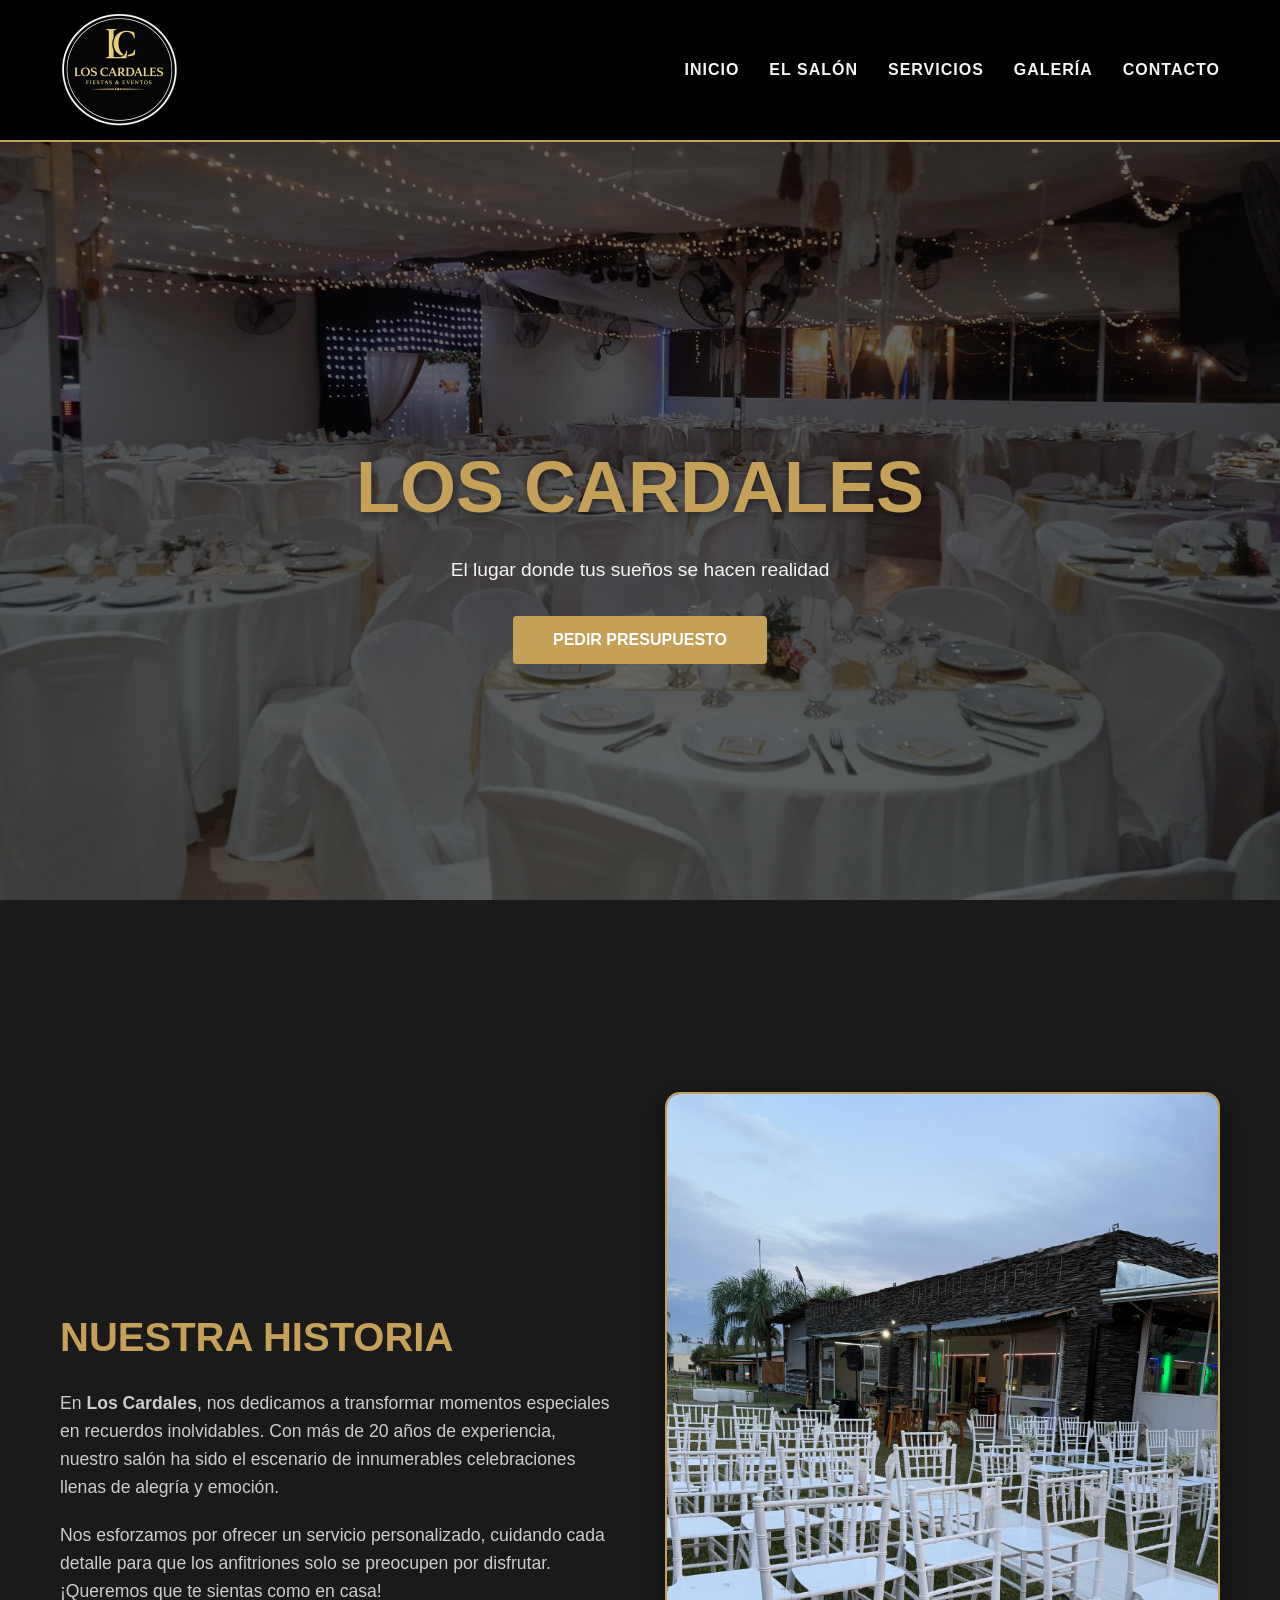
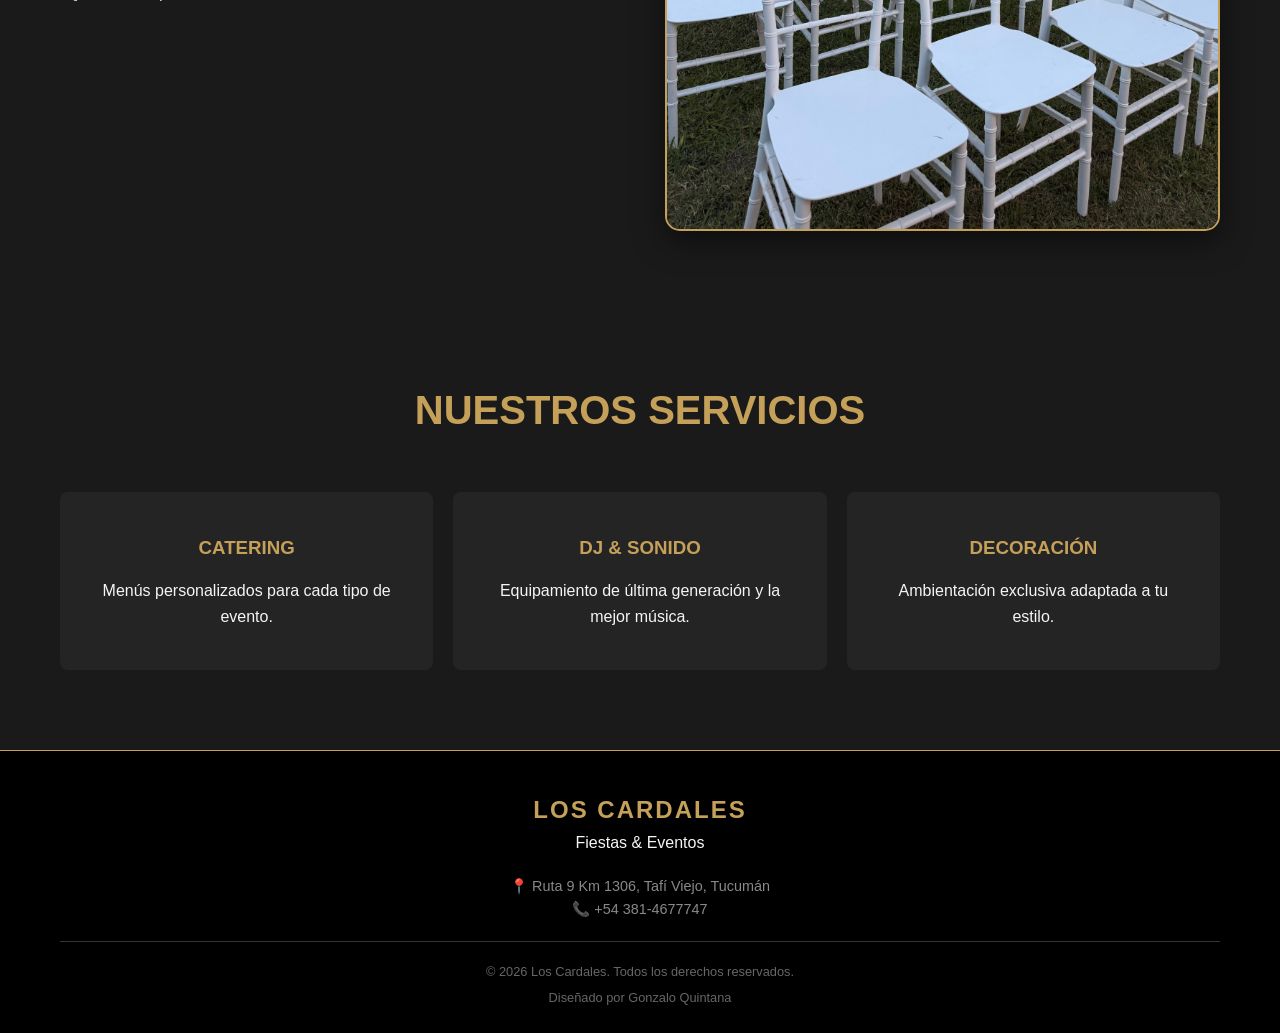
==== index.html @ 792b3b12 "Estructura base del sitio" ====
<!DOCTYPE html>
<html lang="es">
<head>
    <meta charset="UTF-8">
    <meta name="viewport" content="width=device-width, initial-scale=1.0">
    <title>Los Cardales - Fiestas & Eventos</title>
    <link rel="stylesheet" href="style.css">
</head>
<body>

    <!-- HEADER Y NAVEGACIÓN -->
    <header id="start">
        <div class="nav-container">
            <div class="logo">
                <a href="#start">
                    <img src="./assets/inicio/logo.jpg" alt="Logo Los Cardales">
                </a>
            </div>
            <nav>
                <ul>
                    <li><a href="#start">Inicio</a></li>
                    <li><a href="salon.html">El Salón</a></li>
                    <li><a href="#servicios">Servicios</a></li>
                    <li><a href="#galeria">Galería</a></li>
                    <li><a href="contacto.html">Contacto</a></li>
                </ul>
            </nav>
        </div>
    </header>

    <!-- SECCIÓN HERO (INICIO) -->
    <section id="inicio">
        <div class="hero-content">
            <h1>Los Cardales</h1>
            <p>El lugar donde tus sueños se hacen realidad</p>
            <button>Pedir Presupuesto</button>
        </div>
    </section>
    
    <!-- SECCIÓN SOBRE NOSOTROS -->
    <section id="salon" class="container about-section">
        <div class="about-content">
            <div class="about-text">
                <h2 class="section-title-left">Nuestra Historia</h2>
                <p>En <strong>Los Cardales</strong>, nos dedicamos a transformar momentos especiales en recuerdos inolvidables. Con más de 20 años de experiencia, nuestro salón ha sido el escenario de innumerables celebraciones llenas de alegría y emoción.</p>
                <p>Nos esforzamos por ofrecer un servicio personalizado, cuidando cada detalle para que los anfitriones solo se preocupen por disfrutar. ¡Queremos que te sientas como en casa!</p>
            </div>
            <div class="about-image">
                <!-- Aquí puedes poner otra foto del salón o de tu papá trabajando -->
                <img src="./assets/inicio/interior.jpg" alt="Interior de Los Cardales">
            </div>
        </div>
    </section>

    <!-- SECCIÓN SERVICIOS -->
    <section id="servicios" class="container">
        <h2 class="section-title">Nuestros Servicios</h2>
        <div class="services-grid">
            <div class="service-card">
                <h3>Catering</h3>
                <p>Menús personalizados para cada tipo de evento.</p>
            </div>
            <div class="service-card">
                <h3>DJ & Sonido</h3>
                <p>Equipamiento de última generación y la mejor música.</p>
            </div>
            <div class="service-card">
                <h3>Decoración</h3>
                <p>Ambientación exclusiva adaptada a tu estilo.</p>
            </div>
        </div>
    </section>

    <footer class="main-footer">
        <div class="footer-container">
            <div class="footer-info">
                <h4>Los Cardales</h4>
                <p>Fiestas & Eventos</p>
            </div>
            
            <div class="footer-links">
                <p>📍 Ruta 9 Km 1306, Tafí Viejo, Tucumán</p>
                <p>📞 +54 381-4677747</p>
            </div>
    
            <div class="footer-copy">
                <p>&copy; 2026 Los Cardales. Todos los derechos reservados.</p>
                <p>Diseñado por Gonzalo Quintana</p>
            </div>
        </div>
    </footer>
</body>
</html>
---- style.css ----
/* 1. RESET Y CONFIGURACIÓN GLOBAL */
* {
    margin: 0;
    padding: 0;
    box-sizing: border-box;
    font-family: 'Segoe UI', Tahoma, Geneva, Verdana, sans-serif;
}

html {
    scroll-behavior: smooth; /* Desplazamiento suave al hacer clic en el menú */
}

:root {
    --dorado: #C5A059;
    --dorado-oscuro: #8E6F3E;
    --negro-fondo: #1A1A1A;
    --negro-tarjeta: #242424;
    --blanco-hueso: #F5F5F5;
}

body {
    background-color: var(--negro-fondo);
    color: var(--blanco-hueso);
    line-height: 1.6;
}

/* 2. NAVEGACIÓN */
header {
    background-color: rgba(0, 0, 0, 0.95);
    padding: 10px 0;
    position: sticky;
    top: 0;
    border-bottom: 2px solid var(--dorado);
    z-index: 1000;
}

.nav-container {
    max-width: 1200px;
    margin: 0 auto;
    display: flex;
    justify-content: space-between;
    align-items: center;
    padding: 0 20px;
}

.logo img {
    height: 120px;
    width: auto;
    display: block;
    transition: transform 0.3s ease;
}

.logo img:hover {
    transform: scale(1.1);
}

nav ul {
    display: flex;
    list-style: none;
}

nav ul li {
    margin-left: 30px;
}

nav ul li a {
    color: var(--blanco-hueso);
    text-decoration: none;
    text-transform: uppercase;
    font-weight: bold;
    font-size: 1.0rem;
    letter-spacing: 1px;
    transition: 0.3s;
}

nav ul li a:hover {
    color: var(--dorado);
}

/* 3. HERO SECTION */
#inicio {
    /* 1. Definimos la altura (90% de la pantalla para que se vea el inicio de la siguiente sección) */
    height: 90vh; 
    
    /* 2. Ponemos la imagen de fondo con un degradado oscuro para que el texto blanco resalte */
    background: linear-gradient(rgba(0, 0, 0, 0.6), rgba(0, 0, 0, 0.6)), 
                url('./assets/inicio/portada.png'); 
    
    /* 3. Centramos la imagen y hacemos que cubra todo el espacio sin deformarse */
    background-size: cover;
    background-position: center;
    background-attachment: fixed; /* Opcional: crea un efecto 'Parallax' al hacer scroll */

    /* 4. Centramos el contenido (h1, p, button) usando Flexbox */
    display: flex;
    justify-content: center;
    align-items: center;
    text-align: center;
}



.hero-content h1 {
    font-size: 4.5rem;
    color: var(--dorado);
    text-transform: uppercase;
    margin-bottom: 10px;
    text-shadow: 2px 2px 10px rgba(0,0,0,0.5);
}

.hero-content p {
    font-size: 1.2rem;
    margin-bottom: 30px;
}

/* 4. SECCIÓN SERVICIOS */
.container {
    max-width: 1200px;
    margin: 80px auto;
    padding: 0 20px;
}

.section-title {
    text-align: center;
    color: var(--dorado);
    font-size: 2.5rem;
    margin-bottom: 50px;
    text-transform: uppercase;
}

.services-grid {
    display: grid;
    grid-template-columns: repeat(auto-fit, minmax(300px, 1fr));
    gap: 20px;
}

.service-card {
    background-color: var(--negro-tarjeta);
    padding: 40px;
    text-align: center;
    border: 1px solid transparent;
    transition: 0.4s;
    border-radius: 8px;
}

.service-card:hover {
    border-color: var(--dorado);
    transform: translateY(-10px);
}

.service-card h3 {
    color: var(--dorado);
    margin-bottom: 15px;
    text-transform: uppercase;
}

/* 5. BOTONES */
button {
    background-color: var(--dorado);
    color: white;
    border: none;
    padding: 15px 40px;
    font-size: 1rem;
    font-weight: bold;
    text-transform: uppercase;
    cursor: pointer;
    transition: 0.3s;
    border-radius: 4px;
}

button:hover {
    background-color: var(--dorado-oscuro);
    box-shadow: 0 0 15px var(--dorado);
}

/* 6. SECCIÓN SOBRE NOSOTROS */
.about-section {
    padding: 60px 20px;
}

.about-content {
    display: flex;
    align-items: center;
    gap: 50px; /* Espacio entre el texto y la imagen */
    flex-wrap: wrap; /* Para que en celulares la imagen se ponga debajo del texto */
}

.about-text {
    flex: 1;
    min-width: 300px;
}

.section-title-left {
    color: var(--dorado);
    font-size: 2.5rem;
    margin-bottom: 20px;
    text-transform: uppercase;
}

.about-text p {
    margin-bottom: 20px;
    font-size: 1.1rem;
    color: #ccc; /* Un gris claro para que sea legible pero elegante */
}

.about-image {
    flex: 1;
    min-width: 300px;
}

.about-image img {
    width: 100%;
    height: auto;
    border-radius: 15px; /* Bordes redondeados para un toque moderno */
    border: 2px solid var(--dorado); /* Marco dorado sutil */
    box-shadow: 0 10px 30px rgba(0,0,0,0.5);
}

/* 7. FOOTER */
.main-footer {
    background-color: #000; /* Negro total para contrastar con el fondo */
    color: var(--blanco-hueso);
    padding: 40px 0 20px 0;
    border-top: 1px solid var(--dorado);
    margin-top: 50px;
    text-align: center;
}

.footer-container {
    max-width: 1200px;
    margin: 0 auto;
    display: flex;
    flex-direction: column;
    gap: 20px;
    padding: 0 20px;
}

.footer-info h4 {
    color: var(--dorado);
    text-transform: uppercase;
    font-size: 1.5rem;
    letter-spacing: 2px;
}

.footer-links p {
    font-size: 0.9rem;
    color: #888;
}

.footer-copy {
    border-top: 1px solid #333;
    padding-top: 20px;
    font-size: 0.8rem;
    color: #666;
}

.footer-copy p {
    margin-bottom: 5px;
}




/* 9. ESTILOS ESPECÍFICOS PARA LA PÁGINA SALON.HTML */

/* --- SECCIÓN EL SALÓN (PÁGINA INDEPENDIENTE) --- */

/* Hero de la página Salón */
.salon-hero {
    height: 40vh;
    background: linear-gradient(rgba(0,0,0,0.8), rgba(0,0,0,0.8)), url('./assets/inicio/salon.jpg');
    background-size: cover;
    background-position: center;
    display: flex;
    flex-direction: column;
    justify-content: center;
    align-items: center;
    text-align: center;
    border-bottom: 1px solid var(--dorado);
}

.salon-hero h1 {
    color: var(--dorado);
    font-size: 3rem;
    text-transform: uppercase;
}

/* Grilla de detalles */
.salon-detalles-page {
    padding: 60px 20px;
}

.salon-grid {
    display: flex; /* Cambiamos a flex para mejor control de anchos */
    align-items: center;
    justify-content: center;
    gap: 40px;
    flex-wrap: wrap; /* Para que en móviles se apile uno abajo del otro */
}

/* Control del tamaño de la imagen */
.salon-main-img {
    flex: 1;
    min-width: 300px;
    max-width: 600px; /* AQUÍ controlas el ancho máximo de la foto */
}

.salon-main-img img {
    width: 100%;
    height: auto; /* Mantiene la proporción original de tu foto */
    border-radius: 8px;
    border: 2px solid var(--dorado);
    box-shadow: 0 15px 30px rgba(0,0,0,0.5);
}

/* Control del texto */
.salon-info-box {
    flex: 1;
    min-width: 300px;
}

.salon-info-box h3 {
    color: var(--dorado);
    font-size: 2rem;
    margin-bottom: 20px;
}

.salon-list {
    list-style: none;
    margin-top: 20px;
}

.salon-list li {
    margin-bottom: 12px;
    padding-left: 20px;
    position: relative;
}

.salon-list li::before {
    content: "•";
    color: var(--dorado);
    font-weight: bold;
    position: absolute;
    left: 0;
}





/* --- PÁGINA DE CONTACTO --- */

.contacto-hero {
    height: 45vh; /* Un poco más alta para que se luzca la foto */
    /* Cambia 'foto-contacto.jpg' por la ruta de tu imagen, por ejemplo: ./assets/inicio/salon_detalle.jpg */
    background: linear-gradient(rgba(0, 0, 0, 0.7), rgba(0, 0, 0, 0.7)), 
                url('./assets/inicio/contacto.jpg'); 
    background-size: cover;
    background-position: center;
    background-attachment: fixed; /* Mismo efecto parallax que el inicio si lo deseas */
    display: flex;
    justify-content: center;
    align-items: center;
    text-align: center;
    border-bottom: 2px solid var(--dorado);
}

.contacto-hero h1 {
    color: var(--dorado);
    font-size: 3.5rem;
    text-transform: uppercase;
    text-shadow: 2px 2px 10px rgba(0,0,0,0.7);
}

.contacto-hero p {
    color: var(--blanco-hueso);
    font-size: 1.2rem;
    letter-spacing: 1px;
}

.contacto-grid {
    display: grid;
    grid-template-columns: 1fr 1fr;
    gap: 60px;
    padding: 80px 20px;
    align-items: start;
}

/* Info lateral */
.contacto-info h2 {
    color: var(--dorado);
    margin-bottom: 20px;
    font-size: 2rem;
}

.info-item {
    display: flex;
    gap: 15px;
    margin-top: 30px;
}

.info-item span {
    font-size: 1.5rem;
    color: var(--dorado);
}

.info-item h3 {
    font-size: 1.1rem;
    color: var(--dorado);
}

/* Formulario */
.contacto-form-container {
    background-color: var(--negro-tarjeta);
    padding: 40px;
    border-radius: 10px;
    border: 1px solid #333;
}

.form-group {
    margin-bottom: 20px;
}

.form-group label {
    display: block;
    margin-bottom: 8px;
    color: var(--dorado);
    font-weight: bold;
}

.form-group input, 
.form-group select, 
.form-group textarea {
    width: 100%;
    padding: 12px;
    background-color: #1a1a1a;
    border: 1px solid #444;
    color: white;
    border-radius: 4px;
    outline: none;
    transition: 0.3s;
}

.form-group input:focus, 
.form-group textarea:focus {
    border-color: var(--dorado);
}

.btn-enviar {
    width: 100%;
    margin-top: 10px;
}

/* Responsivo */
@media (max-width: 768px) {
    .contacto-grid {
        grid-template-columns: 1fr;
    }
}
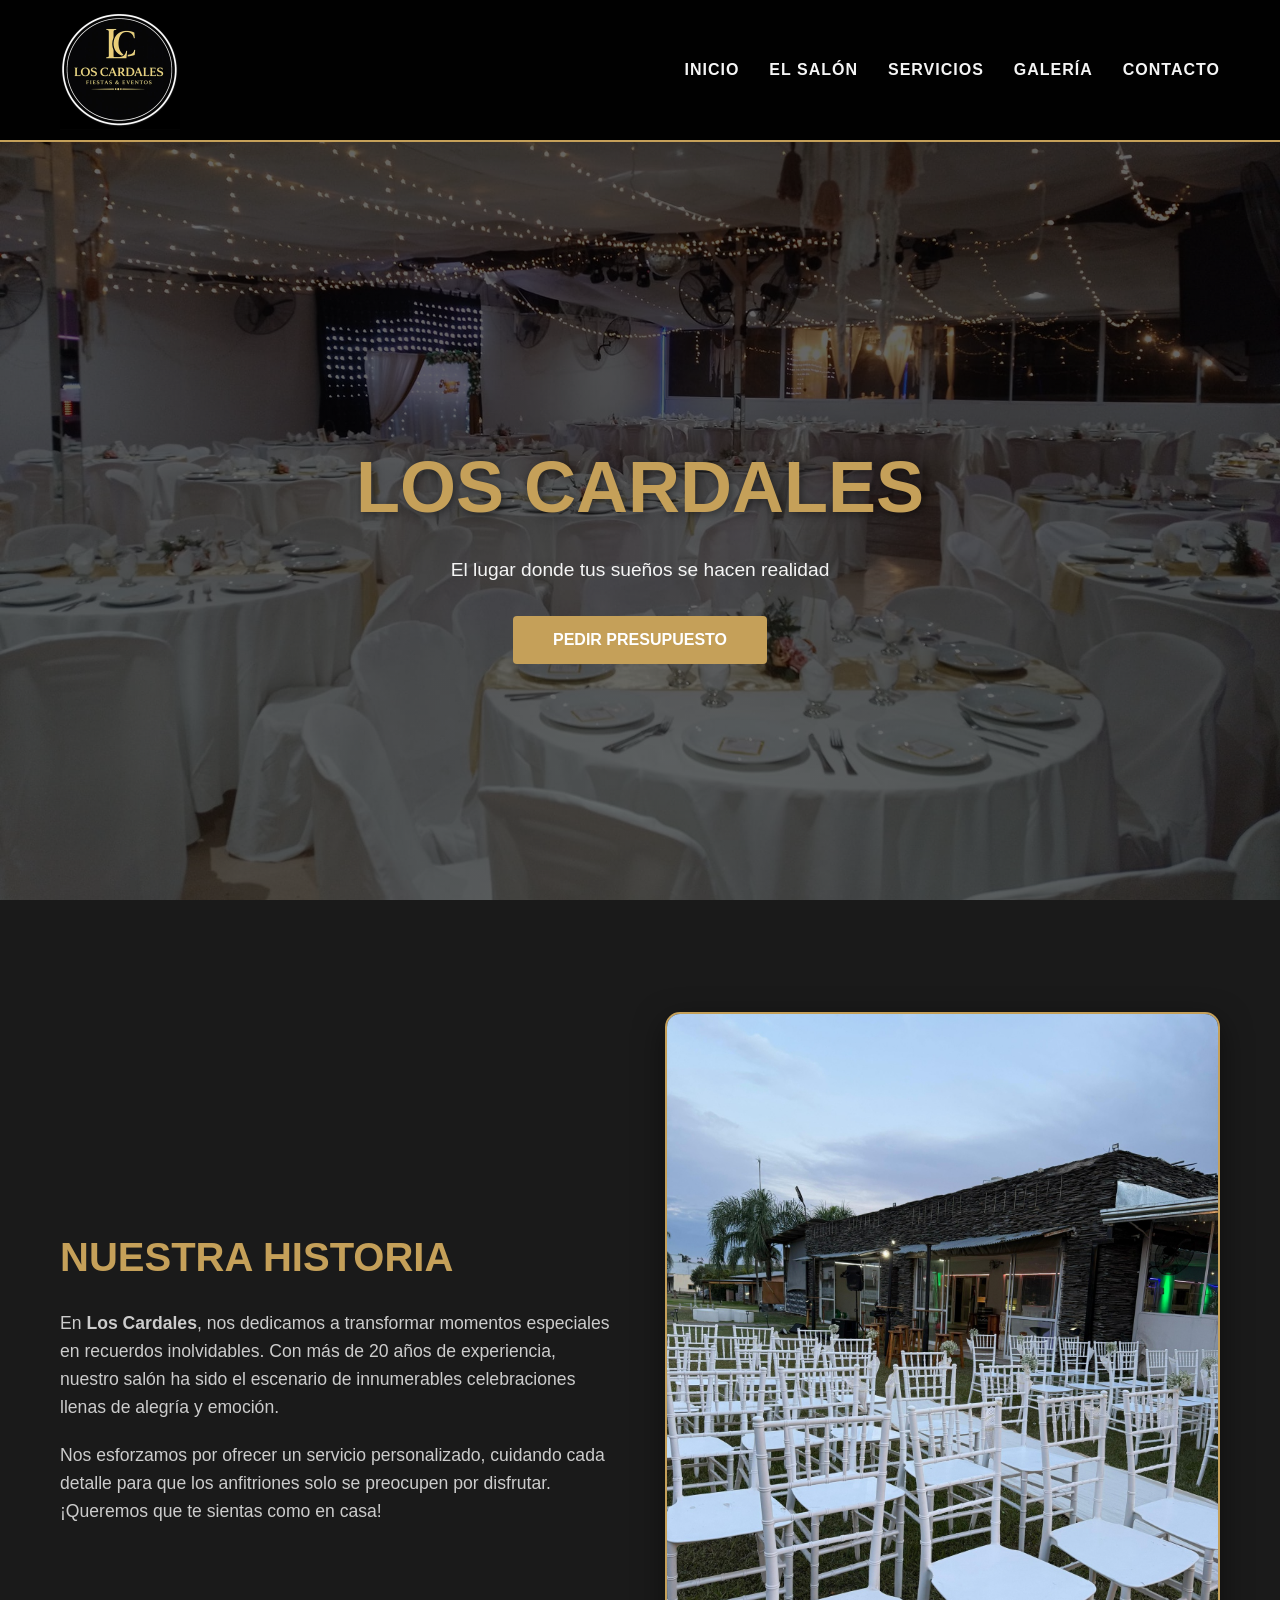
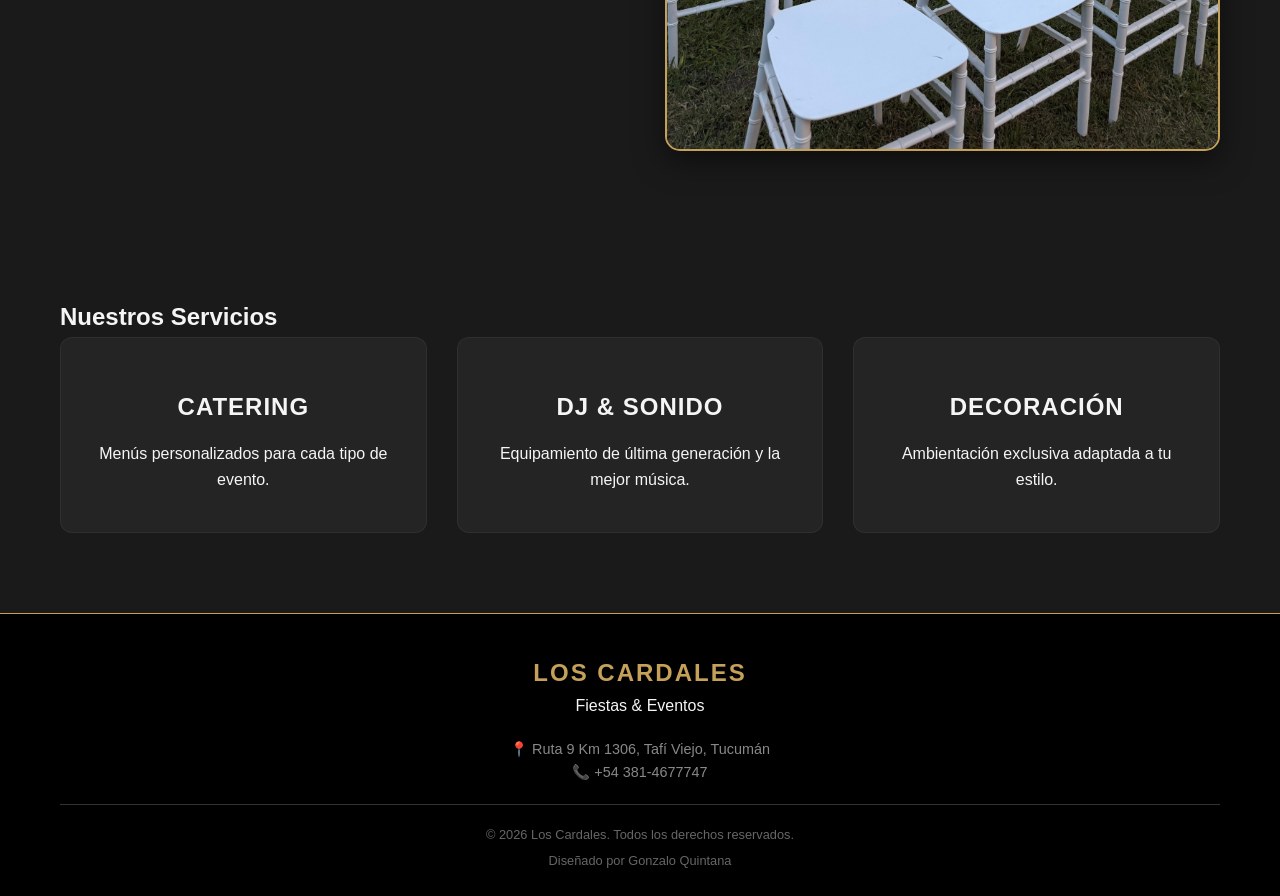
==== commit 19369c65: "Cambios SEO" ====
--- a/index.html
+++ b/index.html
@@ -4,7 +4,8 @@
     <meta charset="UTF-8">
     <meta name="viewport" content="width=device-width, initial-scale=1.0">
     <title>Los Cardales - Fiestas & Eventos</title>
-    <link rel="stylesheet" href="style.css">
+    <meta name="keywords" content="salon de fiestas tucumuan, salon de eventos tafi viejo, alquiler de salon para bodas, catering para eventos tucuman, fiestas de 15 los cardales">
+    <link rel="stylesheet" href="./scss/style.css">
 </head>
 <body>
 
@@ -20,15 +21,15 @@
                 <ul>
                     <li><a href="#start">Inicio</a></li>
                     <li><a href="salon.html">El Salón</a></li>
-                    <li><a href="#servicios">Servicios</a></li>
-                    <li><a href="#galeria">Galería</a></li>
+                    <li><a href="servicios.html">Servicios</a></li>
+                    <li><a href="galeria.html">Galería</a></li>
                     <li><a href="contacto.html">Contacto</a></li>
                 </ul>
             </nav>
         </div>
     </header>
 
-    <!-- SECCIÓN HERO (INICIO) -->
+    <!-- SECCIÓN INICIO -->
     <section id="inicio">
         <div class="hero-content">
             <h1>Los Cardales</h1>
@@ -46,7 +47,6 @@
                 <p>Nos esforzamos por ofrecer un servicio personalizado, cuidando cada detalle para que los anfitriones solo se preocupen por disfrutar. ¡Queremos que te sientas como en casa!</p>
             </div>
             <div class="about-image">
-                <!-- Aquí puedes poner otra foto del salón o de tu papá trabajando -->
                 <img src="./assets/inicio/interior.jpg" alt="Interior de Los Cardales">
             </div>
         </div>
--- a/scss/style.css
+++ b/scss/style.css
@@ -0,0 +1,669 @@
+@charset "UTF-8";
+/* 1. CONFIGURACIÓN GRAL Y SCROLLBAR */
+* {
+  margin: 0;
+  padding: 0;
+  box-sizing: border-box;
+  font-family: "Segoe UI", Tahoma, Geneva, Verdana, sans-serif;
+}
+
+html {
+  scroll-behavior: smooth;
+}
+
+:root {
+  --dorado: #C5A059;
+  --dorado-oscuro: #8E6F3E;
+  --negro-fondo: #1A1A1A;
+  --negro-tarjeta: #242424;
+  --blanco-hueso: #F5F5F5;
+}
+
+/* BARRA DE SCROLL GRAL */
+::-webkit-scrollbar {
+  width: 10px;
+  height: 10px;
+}
+
+/* FONDO BARRA DE SCROLL */
+::-webkit-scrollbar-track {
+  background: #0d0d0d;
+}
+
+/* BARRA ARRASTRABLE */
+::-webkit-scrollbar-thumb {
+  background: var(--dorado);
+  border-radius: 5px;
+  border: 2px solid #0d0d0d;
+}
+::-webkit-scrollbar-thumb:hover {
+  background: var(--dorado-oscuro);
+}
+
+body {
+  background-color: var(--negro-fondo);
+  color: var(--blanco-hueso);
+  line-height: 1.6;
+}
+
+/* NAV BAR */
+header {
+  background-color: rgba(0, 0, 0, 0.95);
+  padding: 10px 0;
+  position: sticky;
+  top: 0;
+  border-bottom: 2px solid var(--dorado);
+  z-index: 1000;
+}
+header .nav-container {
+  max-width: 1200px;
+  margin: 0 auto;
+  display: flex;
+  justify-content: space-between;
+  align-items: center;
+  padding: 0 20px;
+}
+header .logo img {
+  height: 120px;
+  width: auto;
+  display: block;
+  transition: transform 0.3s ease;
+}
+header .logo img:hover {
+  transform: scale(1.1);
+}
+header nav ul {
+  display: flex;
+  list-style: none;
+}
+header nav ul li {
+  margin-left: 30px;
+}
+header nav ul li a {
+  color: var(--blanco-hueso);
+  text-decoration: none;
+  text-transform: uppercase;
+  font-weight: bold;
+  font-size: 1rem;
+  letter-spacing: 1px;
+  transition: 0.3s;
+}
+header nav ul li a:hover, header nav ul li a.active {
+  color: var(--dorado);
+}
+
+/* INICIO */
+#inicio {
+  height: 90vh;
+  background: linear-gradient(rgba(0, 0, 0, 0.6), rgba(0, 0, 0, 0.6)), url("../assets/inicio/portada.png");
+  background-size: cover;
+  background-position: center;
+  background-attachment: fixed;
+  display: flex;
+  justify-content: center;
+  align-items: center;
+  text-align: center;
+}
+
+.hero-content h1 {
+  font-size: 4.5rem;
+  color: var(--dorado);
+  text-transform: uppercase;
+  margin-bottom: 10px;
+  text-shadow: 2px 2px 10px rgba(0, 0, 0, 0.5);
+}
+.hero-content p {
+  font-size: 1.2rem;
+  margin-bottom: 30px;
+}
+
+/* CONTENEDORES GENERALES */
+.container {
+  max-width: 1200px;
+  margin: 0 auto 80px auto;
+  padding: 0 20px;
+}
+
+.services-section {
+  background-color: var(--negro-fondo);
+  /* Estilo Hero para la cabecera de la sección */
+}
+.services-section .services-hero {
+  height: 40vh;
+  background: linear-gradient(rgba(0, 0, 0, 0.75), rgba(0, 0, 0, 0.75)), url("../assets/inicio/servicios.jpg");
+  background-size: cover;
+  background-position: center;
+  background-attachment: fixed;
+  display: flex;
+  justify-content: center;
+  align-items: center;
+  text-align: center;
+  border-bottom: 2px solid var(--dorado);
+  margin-bottom: 80px;
+  padding: 0 20px;
+}
+.services-section .services-hero .section-title {
+  color: var(--dorado);
+  font-size: 3.5rem;
+  text-transform: uppercase;
+  text-shadow: 2px 2px 10px rgba(0, 0, 0, 0.8);
+  margin-bottom: 10px;
+}
+.services-section .services-hero .section-subtitle {
+  color: var(--blanco-hueso);
+  font-size: 1.2rem;
+  letter-spacing: 1px;
+  text-shadow: 1px 1px 5px rgba(0, 0, 0, 0.8);
+}
+
+.services-grid {
+  display: grid;
+  grid-template-columns: repeat(auto-fit, minmax(280px, 1fr));
+  gap: 30px;
+  align-items: stretch;
+}
+.services-grid .service-card {
+  background-color: var(--negro-tarjeta);
+  padding: 50px 30px 40px 30px;
+  text-align: center;
+  border: 1px solid rgba(255, 255, 255, 0.05);
+  transition: all 0.4s cubic-bezier(0.165, 0.84, 0.44, 1);
+  border-radius: 12px;
+  position: relative;
+}
+.services-grid .service-card:hover {
+  border-color: rgba(197, 160, 89, 0.5);
+  transform: translateY(-8px);
+  box-shadow: 0 15px 35px rgba(0, 0, 0, 0.4);
+}
+.services-grid .service-card.popular {
+  border: 1px solid var(--dorado);
+  box-shadow: 0 5px 20px rgba(197, 160, 89, 0.1);
+}
+.services-grid .service-card.popular:hover {
+  box-shadow: 0 15px 35px rgba(197, 160, 89, 0.2);
+}
+.services-grid .service-card h3 {
+  color: var(--blanco-hueso);
+  font-size: 1.5rem;
+  margin-bottom: 15px;
+  text-transform: uppercase;
+  letter-spacing: 1px;
+}
+.services-grid .service-card .card-desc {
+  font-size: 0.95rem;
+  color: #aaa;
+  margin-bottom: 25px;
+  min-height: 65px;
+}
+.services-grid .service-card .card-features {
+  list-style: none;
+  text-align: left;
+  border-top: 1px solid #333;
+  padding-top: 20px;
+}
+.services-grid .service-card .card-features li {
+  font-size: 0.9rem;
+  color: #ccc;
+  margin-bottom: 12px;
+  padding-left: 20px;
+  position: relative;
+}
+.services-grid .service-card .card-features li::before {
+  content: "✓";
+  color: var(--dorado);
+  position: absolute;
+  left: 0;
+  font-weight: bold;
+}
+.services-grid .service-card {
+  /* DISEÑO DE LAS ETIQUETAS */
+}
+.services-grid .service-card .combo-badge {
+  position: absolute;
+  top: -15px;
+  left: 50%;
+  transform: translateX(-50%);
+  padding: 6px 18px;
+  font-size: 0.75rem;
+  font-weight: bold;
+  text-transform: uppercase;
+  letter-spacing: 2px;
+  border-radius: 20px;
+  box-shadow: 0 4px 10px rgba(0, 0, 0, 0.3);
+  white-space: nowrap;
+}
+.services-grid .service-card .badge-plata {
+  background-color: #4a4a4a;
+  color: #fff;
+}
+.services-grid .service-card .badge-oro {
+  background-color: var(--dorado);
+  color: #000;
+}
+.services-grid .service-card .badge-lunch {
+  background-color: var(--dorado-oscuro);
+  color: #fff;
+}
+.services-grid .service-card .badge-corp {
+  background-color: #2b3a4a;
+  color: #d1ecf1;
+}
+.services-grid .service-card .badge-festa {
+  background-color: #612d3d;
+  color: #f8d7da;
+}
+.services-grid .service-card .badge-premium {
+  background: linear-gradient(135deg, #222 0%, #444 100%);
+  color: var(--dorado);
+  border: 1px solid var(--dorado);
+}
+
+/* BOTONES Y COMPONENTES */
+button, .btn-secundario {
+  background-color: var(--dorado);
+  color: white;
+  border: none;
+  padding: 15px 40px;
+  font-size: 1rem;
+  font-weight: bold;
+  text-transform: uppercase;
+  cursor: pointer;
+  transition: 0.3s;
+  border-radius: 4px;
+  text-decoration: none;
+  display: inline-block;
+}
+button:hover, .btn-secundario:hover {
+  background-color: var(--dorado-oscuro);
+  box-shadow: 0 0 15px var(--dorado);
+}
+
+/* SECCIÓN SOBRE NOSOTROS */
+.about-section {
+  padding: 60px 20px;
+}
+.about-section .about-content {
+  display: flex;
+  align-items: center;
+  gap: 50px;
+  flex-wrap: wrap;
+}
+.about-section .about-text {
+  flex: 1;
+  min-width: 300px;
+}
+.about-section .about-text p {
+  margin-bottom: 20px;
+  font-size: 1.1rem;
+  color: #ccc;
+}
+.about-section .section-title-left {
+  color: var(--dorado);
+  font-size: 2.5rem;
+  margin-bottom: 20px;
+  text-transform: uppercase;
+}
+.about-section .about-image {
+  flex: 1;
+  min-width: 300px;
+}
+.about-section .about-image img {
+  width: 100%;
+  height: auto;
+  border-radius: 15px;
+  border: 2px solid var(--dorado);
+  box-shadow: 0 10px 30px rgba(0, 0, 0, 0.5);
+}
+
+/* FOOTER */
+.main-footer {
+  background-color: #000;
+  color: var(--blanco-hueso);
+  padding: 40px 0 20px 0;
+  border-top: 1px solid var(--dorado);
+  margin-top: 50px;
+  text-align: center;
+}
+.main-footer .footer-container {
+  max-width: 1200px;
+  margin: 0 auto;
+  display: flex;
+  flex-direction: column;
+  gap: 20px;
+  padding: 0 20px;
+}
+.main-footer .footer-info h4 {
+  color: var(--dorado);
+  text-transform: uppercase;
+  font-size: 1.5rem;
+  letter-spacing: 2px;
+}
+.main-footer .footer-links p {
+  font-size: 0.9rem;
+  color: #888;
+}
+.main-footer .footer-copy {
+  border-top: 1px solid #333;
+  padding-top: 20px;
+  font-size: 0.8rem;
+  color: #666;
+}
+.main-footer .footer-copy p {
+  margin-bottom: 5px;
+}
+
+/* SECCIÓN EL SALÓN */
+/* --- SECCIÓN EL SALÓN (PÁGINA INTERNA) --- */
+.salon-hero {
+  height: 40vh;
+  background: linear-gradient(rgba(0, 0, 0, 0.8), rgba(0, 0, 0, 0.8)), url("../assets/inicio/salon.jpg");
+  background-size: cover;
+  background-position: center;
+  display: flex;
+  flex-direction: column;
+  justify-content: center;
+  align-items: center;
+  text-align: center;
+  border-bottom: 1px solid var(--dorado);
+}
+.salon-hero h1 {
+  color: var(--dorado);
+  font-size: 3rem;
+  text-transform: uppercase;
+  margin-bottom: 5px;
+}
+
+.salon-detalles-page {
+  padding: 80px 20px;
+}
+
+.salon-features-container {
+  display: flex;
+  flex-direction: column;
+  gap: 100px;
+}
+.salon-features-container .salon-row {
+  display: flex;
+  align-items: center;
+  justify-content: center;
+  gap: 60px;
+  flex-wrap: wrap;
+}
+.salon-features-container .salon-row:nth-child(even) {
+  flex-direction: row-reverse;
+}
+.salon-features-container .salon-row .salon-main-img {
+  flex: 1;
+  min-width: 300px;
+  max-width: 550px;
+}
+.salon-features-container .salon-row .salon-main-img img {
+  width: 100%;
+  height: 400px;
+  -o-object-fit: cover;
+     object-fit: cover;
+  border-radius: 8px;
+  border: 2px solid var(--dorado);
+  box-shadow: 0 15px 30px rgba(0, 0, 0, 0.5);
+  transition: transform 0.4s ease;
+}
+.salon-features-container .salon-row .salon-main-img img:hover {
+  transform: scale(1.02);
+}
+.salon-features-container .salon-row .salon-info-box {
+  flex: 1;
+  min-width: 300px;
+}
+.salon-features-container .salon-row .salon-info-box h3 {
+  color: var(--dorado);
+  font-size: 2.2rem;
+  margin-bottom: 20px;
+  text-transform: uppercase;
+  letter-spacing: 1px;
+}
+.salon-features-container .salon-row .salon-info-box p {
+  color: #ccc;
+  font-size: 1.1rem;
+  margin-bottom: 20px;
+}
+.salon-features-container .salon-row .salon-list {
+  list-style: none;
+  margin-top: 20px;
+}
+.salon-features-container .salon-row .salon-list li {
+  margin-bottom: 14px;
+  padding-left: 25px;
+  position: relative;
+  color: var(--blanco-hueso);
+}
+.salon-features-container .salon-row .salon-list li:before {
+  content: "•";
+  color: var(--dorado);
+  font-weight: bold;
+  font-size: 1.5rem;
+  position: absolute;
+  left: 0;
+  top: -4px;
+}
+.salon-features-container .salon-row .salon-list li strong {
+  color: var(--dorado);
+}
+
+/* Ajustes responsivos para celulares de la sección El Salón */
+@media (max-width: 768px) {
+  .salon-features-container {
+    gap: 60px;
+  }
+  .salon-features-container .salon-row:nth-child(even) {
+    flex-direction: row;
+  }
+  .salon-features-container .salon-row .salon-main-img img {
+    height: 250px;
+  }
+  .salon-features-container .salon-row .salon-info-box h3 {
+    font-size: 1.8rem;
+  }
+}
+/* --- SECCIÓN CONTACTO --- */
+.contacto-hero {
+  height: 45vh;
+  background: linear-gradient(rgba(0, 0, 0, 0.7), rgba(0, 0, 0, 0.7)), url("../assets/inicio/contacto.jpg");
+  background-size: cover;
+  background-position: center;
+  background-attachment: fixed;
+  display: flex;
+  justify-content: center;
+  align-items: center;
+  text-align: center;
+  border-bottom: 2px solid var(--dorado);
+}
+.contacto-hero h1 {
+  color: var(--dorado);
+  font-size: 3.5rem;
+  text-transform: uppercase;
+  text-shadow: 2px 2px 10px rgba(0, 0, 0, 0.7);
+}
+.contacto-hero p {
+  color: var(--blanco-hueso);
+  font-size: 1.2rem;
+  letter-spacing: 1px;
+}
+
+.contacto-grid {
+  display: grid;
+  grid-template-columns: 1fr 1fr;
+  gap: 60px;
+  padding: 80px 20px;
+  align-items: start;
+}
+.contacto-grid .contacto-info h2 {
+  color: var(--dorado);
+  margin-bottom: 20px;
+  font-size: 2rem;
+}
+.contacto-grid .contacto-info .info-item {
+  display: flex;
+  gap: 15px;
+  margin-top: 30px;
+}
+.contacto-grid .contacto-info .info-item span {
+  font-size: 1.5rem;
+  color: var(--dorado);
+}
+.contacto-grid .contacto-info .info-item h3 {
+  font-size: 1.1rem;
+  color: var(--dorado);
+}
+.contacto-grid .contacto-form-container {
+  background-color: var(--negro-tarjeta);
+  padding: 40px;
+  border-radius: 10px;
+  border: 1px solid #333;
+}
+.contacto-grid .contacto-form-container .form-group {
+  margin-bottom: 20px;
+}
+.contacto-grid .contacto-form-container .form-group label {
+  display: block;
+  margin-bottom: 8px;
+  color: var(--dorado);
+  font-weight: bold;
+}
+.contacto-grid .contacto-form-container .form-group input, .contacto-grid .contacto-form-container .form-group select, .contacto-grid .contacto-form-container .form-group textarea {
+  width: 100%;
+  padding: 12px;
+  background-color: #1a1a1a;
+  border: 1px solid #444;
+  color: white;
+  border-radius: 4px;
+  outline: none;
+  transition: 0.3s;
+}
+.contacto-grid .contacto-form-container .form-group input:focus, .contacto-grid .contacto-form-container .form-group select:focus, .contacto-grid .contacto-form-container .form-group textarea:focus {
+  border-color: var(--dorado);
+}
+.contacto-grid .contacto-form-container .btn-enviar {
+  width: 100%;
+  margin-top: 10px;
+}
+
+/* --- SECCIÓN GALERÍA --- */
+.galeria-section {
+  background-color: var(--negro-fondo);
+  text-align: center;
+}
+.galeria-section .galeria-header {
+  height: 35vh;
+  background: linear-gradient(rgba(0, 0, 0, 0.75), rgba(0, 0, 0, 0.75)), url("../assets/inicio/galeria.jpg");
+  background-size: cover;
+  background-position: center;
+  background-attachment: fixed;
+  display: flex;
+  justify-content: center;
+  align-items: center;
+  border-bottom: 2px solid var(--dorado);
+  margin-bottom: 50px;
+  padding: 0 20px;
+}
+.galeria-section .galeria-header .section-title {
+  color: var(--dorado);
+  font-size: 3.5rem;
+  text-transform: uppercase;
+  text-shadow: 2px 2px 10px rgba(0, 0, 0, 0.8);
+  margin-bottom: 10px;
+}
+.galeria-section .galeria-header .section-subtitle {
+  color: var(--blanco-hueso);
+  font-size: 1.2rem;
+  letter-spacing: 1px;
+  text-shadow: 1px 1px 5px rgba(0, 0, 0, 0.8);
+  margin: 0;
+}
+.galeria-section .galeria-container {
+  padding-bottom: 80px;
+}
+.galeria-section .galeria-grid {
+  display: grid;
+  grid-template-columns: repeat(auto-fit, minmax(250px, 1fr));
+  grid-auto-rows: 250px;
+  gap: 20px;
+  padding: 0 20px;
+}
+.galeria-section .galeria-grid .galeria-item {
+  position: relative;
+  overflow: hidden;
+  border-radius: 8px;
+  border: 1px solid rgba(197, 160, 89, 0.2);
+  box-shadow: 0 10px 20px rgba(0, 0, 0, 0.3);
+}
+.galeria-section .galeria-grid .galeria-item img {
+  width: 100%;
+  height: 100%;
+  -o-object-fit: cover;
+     object-fit: cover;
+  transition: transform 0.5s ease;
+}
+.galeria-section .galeria-grid .galeria-item .capa-oscura {
+  position: absolute;
+  top: 0;
+  left: 0;
+  width: 100%;
+  height: 100%;
+  background: linear-gradient(transparent, rgba(0, 0, 0, 0.9));
+  display: flex;
+  align-items: flex-end;
+  justify-content: center;
+  padding-bottom: 20px;
+  opacity: 0;
+  transition: opacity 0.3s ease;
+}
+.galeria-section .galeria-grid .galeria-item .capa-oscura span {
+  color: var(--dorado);
+  font-weight: bold;
+  text-transform: uppercase;
+  letter-spacing: 2px;
+  font-size: 1.1rem;
+  transform: translateY(20px);
+  transition: transform 0.3s ease;
+}
+.galeria-section .galeria-grid .galeria-item:hover img {
+  transform: scale(1.1);
+}
+.galeria-section .galeria-grid .galeria-item:hover .capa-oscura {
+  opacity: 1;
+}
+.galeria-section .galeria-grid .galeria-item:hover .capa-oscura span {
+  transform: translateY(0);
+}
+.galeria-section .galeria-grid .galeria-item.item-grande {
+  grid-column: span 2;
+  grid-row: span 2;
+}
+.galeria-section .galeria-grid .galeria-item.item-ancho {
+  grid-column: span 2;
+}
+
+/* MEDIA QUERIES */
+@media (max-width: 768px) {
+  header nav ul {
+    display: none;
+  }
+  .services-grid, .contacto-grid {
+    grid-template-columns: 1fr;
+  }
+  .galeria-section .galeria-header {
+    height: 30vh;
+  }
+  .galeria-section .galeria-header .section-title {
+    font-size: 2.5rem;
+  }
+  .galeria-section .galeria-header .section-subtitle {
+    font-size: 1rem;
+  }
+  .galeria-section .galeria-grid .galeria-item.item-grande,
+  .galeria-section .galeria-grid .galeria-item.item-ancho {
+    grid-column: span 1;
+    grid-row: span 1;
+  }
+}/*# sourceMappingURL=style.css.map */
